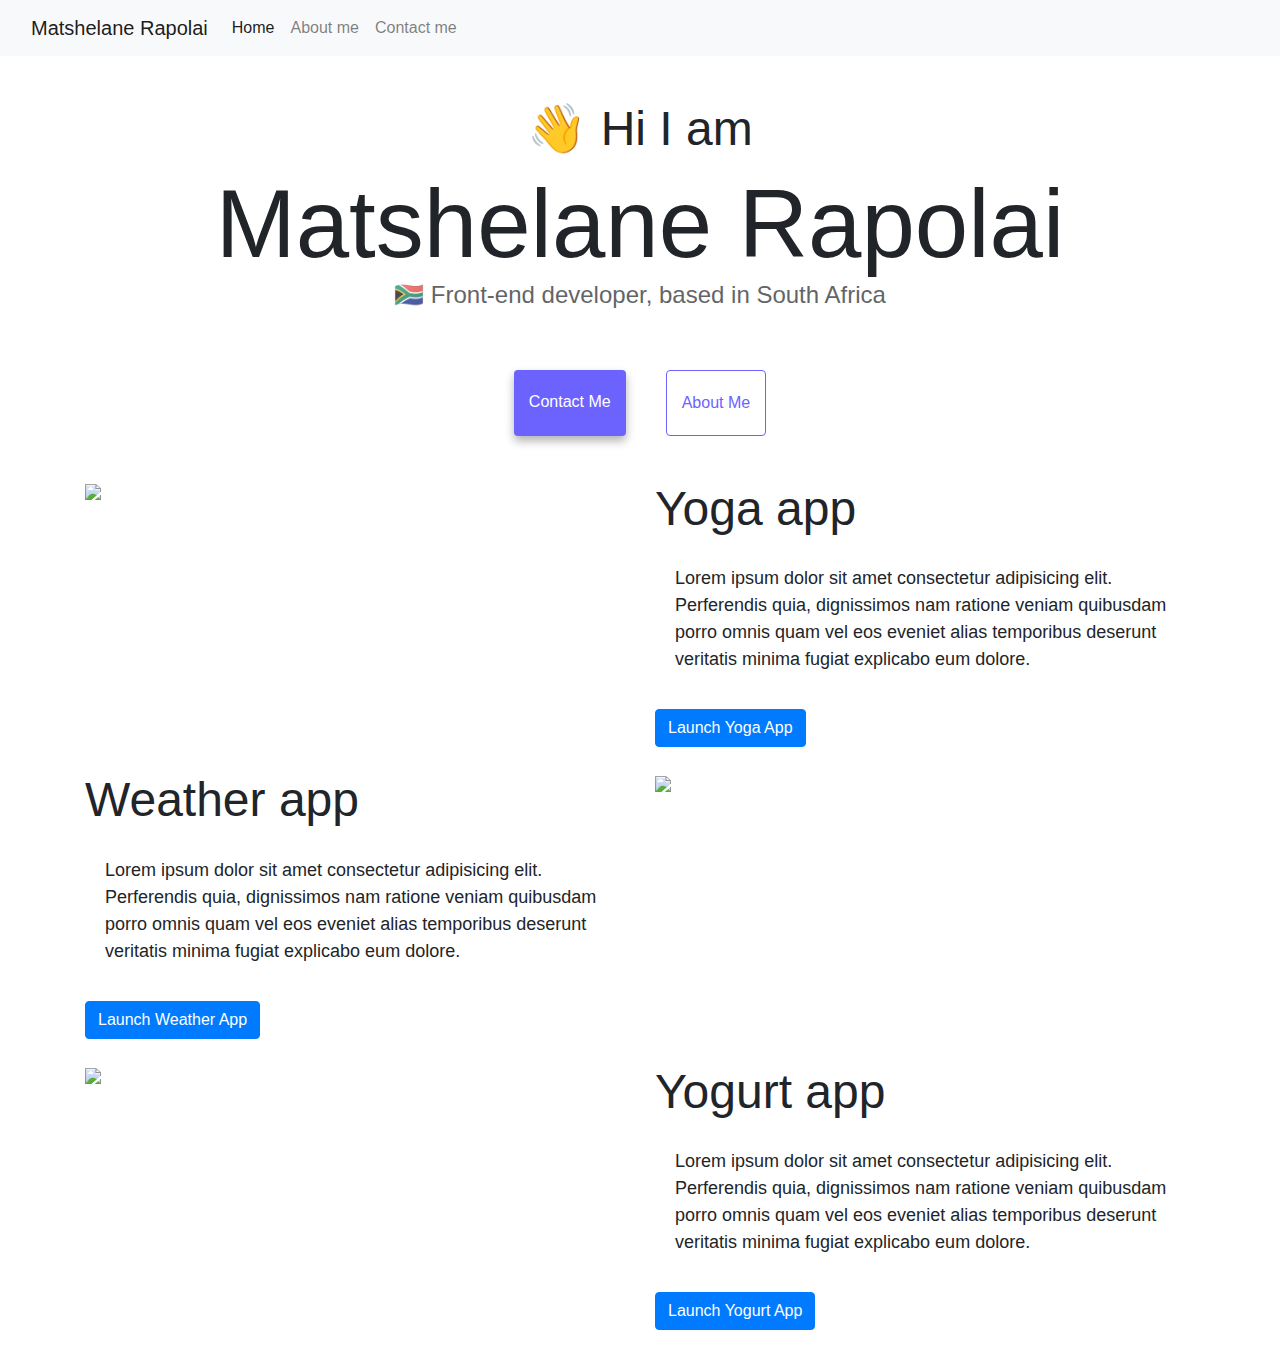
==== index.html @ caefaf89 "uploaded files" ====
<!DOCTYPE html>
<html lang="en">
  <head>
    <meta charset="UTF-8" />
    <meta http-equiv="X-UA-Compatible" content="IE=edge" />
    <meta name="viewport" content="width=device-width, initial-scale=1.0" />
    <link
      rel="stylesheet"
      href="https://cdn.jsdelivr.net/npm/bootstrap@4.0.0/dist/css/bootstrap.min.css"
      integrity="sha384-Gn5384xqQ1aoWXA+058RXPxPg6fy4IWvTNh0E263XmFcJlSAwiGgFAW/dAiS6JXm"
      crossorigin="anonymous"
    />
    <script
      src="https://cdn.jsdelivr.net/npm/bootstrap@5.3.3/dist/js/bootstrap.bundle.min.js"
      integrity="sha384-YvpcrYf0tY3lHB60NNkmXc5s9fDVZLESaAA55NDzOxhy9GkcIdslK1eN7N6jIeHz"
      crossorigin="anonymous"
    ></script>
    <title>Matshelane Rapolai</title>
    <link rel="stylesheet" href="style.css" />
  </head>
  <body>
    <nav class="navbar navbar-expand-lg navbar-light bg-light fixed-top">
      <div class="container-fluid">
        <a class="navbar-brand" href="#">Matshelane Rapolai</a>
        <button
          class="navbar-toggler"
          type="button"
          data-bs-toggle="collapse"
          data-bs-target="#navbarNav"
          aria-controls="navbarNav"
          aria-expanded="false"
          aria-label="Toggle navigation"
        >
          <span class="navbar-toggler-icon"></span>
        </button>
        <div class="collapse navbar-collapse" id="navbarNav">
          <ul class="navbar-nav">
            <li class="nav-item">
              <a class="nav-link active" aria-current="page" href="#">Home</a>
            </li>
            <li class="nav-item">
              <a class="nav-link" href="about.html">About me</a>
            </li>
            <li class="nav-item">
              <a class="nav-link" href="#">Contact me</a>
            </li>
          </ul>
        </div>
      </div>
    </nav>
    <div class="container-main">
      <h2 class="text-center">👋 Hi I am</h2>
      <h1 class="text-center">Matshelane Rapolai</h1>
      <h3 class="text-center">🇿🇦 Front-end developer, based in South Africa</h3>
      <div class="navigation-links">
        <a href="about.html#contact" class="contact-link">Contact me</a>
        <a href="about.html" class="about-link">About me</a>
      </div>
      <div class="container">
        <div class="row mb-4 mt-4">
          <div class="col-sm-6">
            <img src="images/yoga.png" class="img-fluid sm" />
          </div>
          <div class="col-sm-6">
            <h2>Yoga app</h2>
            <p>
              Lorem ipsum dolor sit amet consectetur adipisicing elit.
              Perferendis quia, dignissimos nam ratione veniam quibusdam porro
              omnis quam vel eos eveniet alias temporibus deserunt veritatis
              minima fugiat explicabo eum dolore.
            </p>
            <a href="#" class="primary-link"
              ><button type="button" class="btn btn-primary btn-center">
                Launch Yoga App
              </button></a
            >
          </div>
        </div>
        <div class="row mb-4 mt-4">
          <div class="col-sm-6">
            <h2>Weather app</h2>
            <p>
              Lorem ipsum dolor sit amet consectetur adipisicing elit.
              Perferendis quia, dignissimos nam ratione veniam quibusdam porro
              omnis quam vel eos eveniet alias temporibus deserunt veritatis
              minima fugiat explicabo eum dolore.
            </p>
            <a href="#" class="primary-link"
              ><button type="button" class="btn btn-primary btn-center">
                Launch Weather App
              </button></a
            >
          </div>
          <div class="col-sm-6">
            <img src="images/weather.png" class="img-fluid sm" />
          </div>
        </div>
        <div class="row mb-4 mt-4">
          <div class="col-sm-6">
            <img src="images/yogurt.png" class="img-fluid sm" />
          </div>
          <div class="col-sm-6">
            <h2>Yogurt app</h2>
            <p>
              Lorem ipsum dolor sit amet consectetur adipisicing elit.
              Perferendis quia, dignissimos nam ratione veniam quibusdam porro
              omnis quam vel eos eveniet alias temporibus deserunt veritatis
              minima fugiat explicabo eum dolore.
            </p>
            <a href="#" class="primary-link"
              ><button type="button" class="btn btn-primary btn-center">
                Launch Yogurt App
              </button></a
            >
          </div>
        </div>
      </div>
    </div>
  </body>
</html>
---- style.css ----
:root {
  --primary-color: #6c63ff;
  --secondary-color: #f5f2fe;
  --box-shadow: 0 5px 10px rgba(0, 0, 0, 0.3);
}

h1,
h3 {
  text-align: center;
  margin: 0;
}

h1 {
  font-size: 96px;
}

h2 {
  font-size: 48px;
}

h3 {
  font-size: 24px;
  opacity: 0.7;
}

p {
  padding: 20px;
  border-radius: 4px;
  font-size: 18px;
  line-height: 1.5;
}

.navigation-links {
  display: flex;
  margin-top: 40px;
  justify-content: center;
}

.navigation-links a {
  margin: 20px;
  border-radius: 4px;
  padding: 20px 15px;
  text-decoration: none;
  text-transform: capitalize;
}

.contact-link {
  background: var(--primary-color);
  box-shadow: var(--box-shadow);
  color: white;
}

.about-link {
  color: var(--primary-color);
  border: 1px solid var(--primary-color);
}

.homepage-link {
  color: var(--primary-color);
  text-align: center;
  display: block;
}

.about-paragraphs {
  display: flex;
  margin: 30px 0;
}

.about-paragraphs p {
  margin: 10px;
}

.email-link {
  display: flex;
  justify-content: center;
  color: var(--primary-color);
  font-size: 28px;
  text-decoration: none;
}

.email-link:hover {
  text-decoration: underline;
}
.container-main {
  margin-top: 100px;
}
.navbar-collapse {
  flex-basis: 100%;
  flex-grow: 1;
}
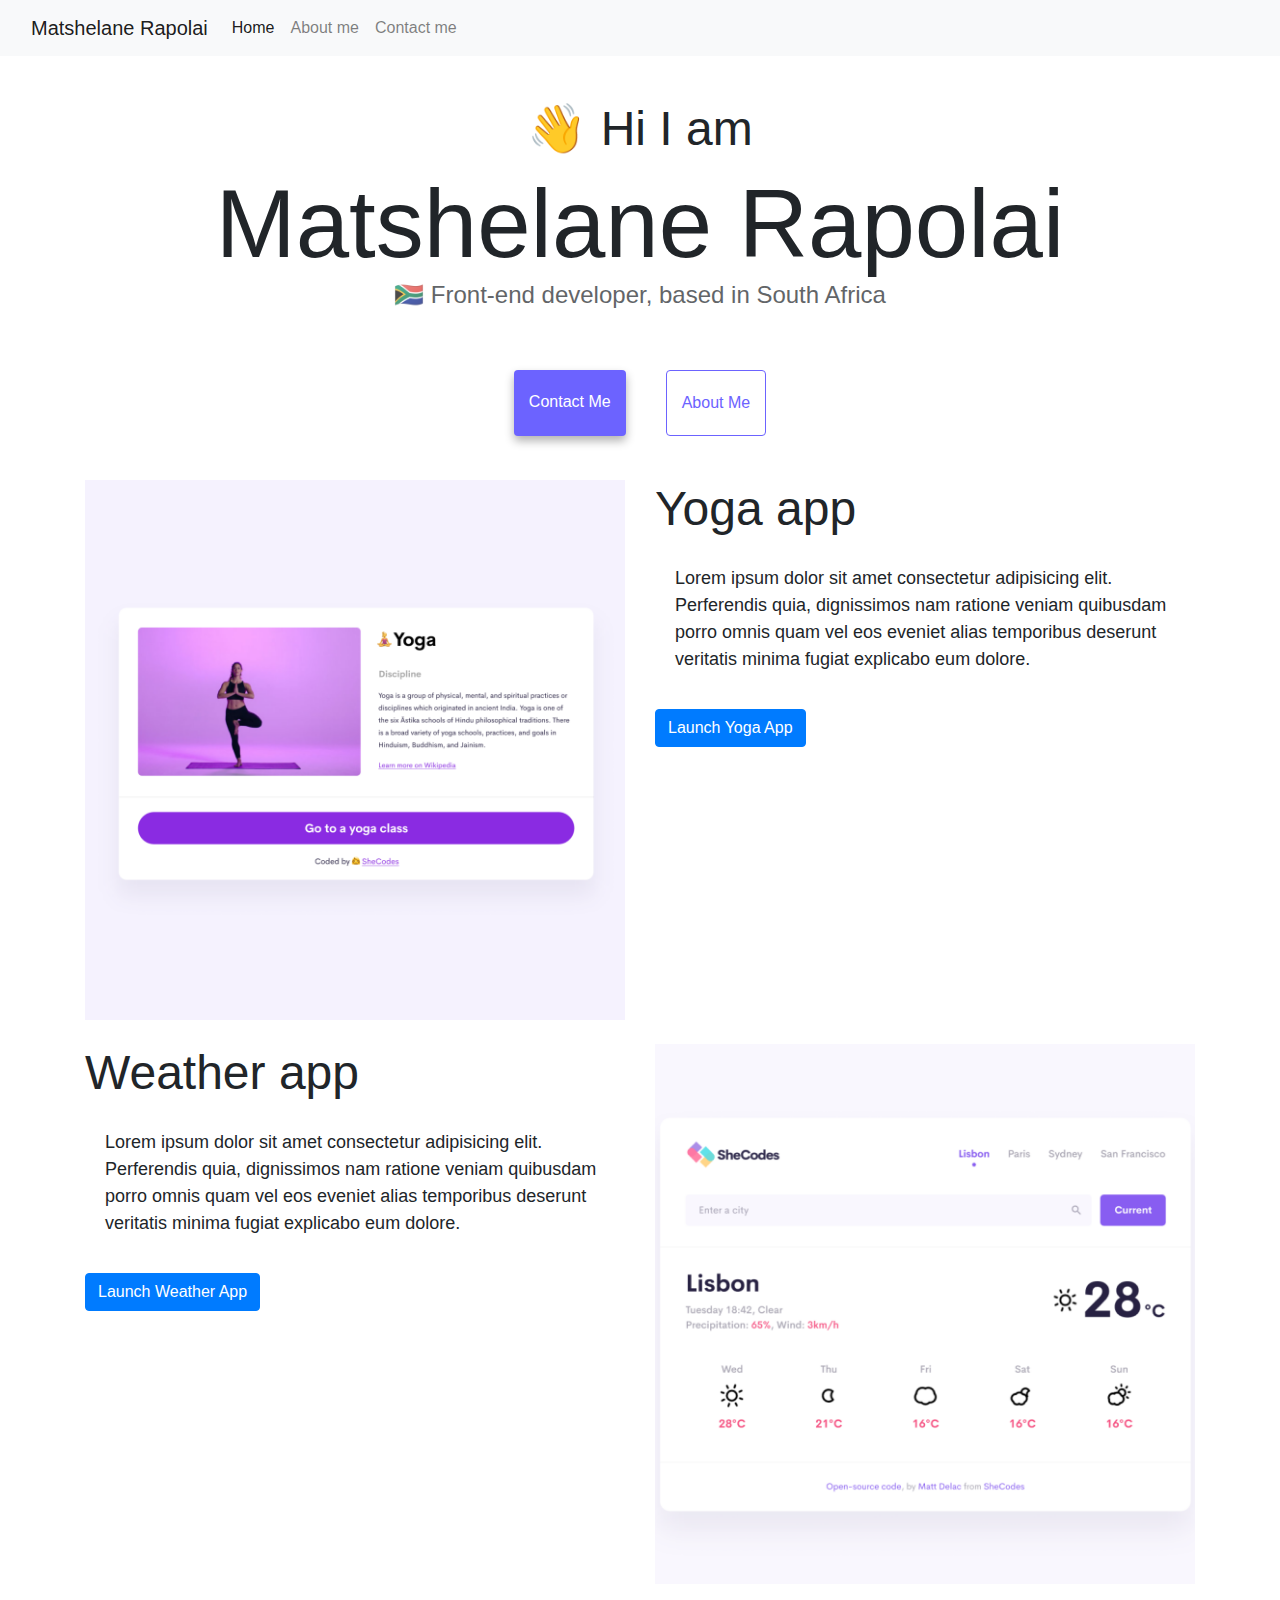
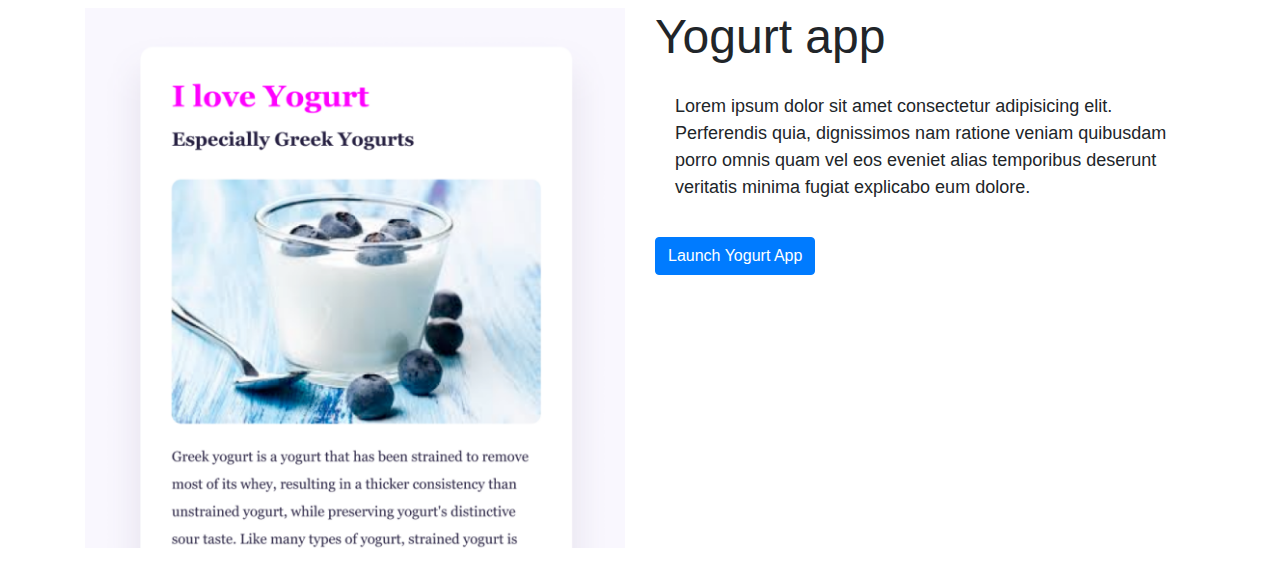
==== commit cdd68ed7: "updated links and css" ====
--- a/index.html
+++ b/index.html
@@ -59,7 +59,7 @@
       <div class="container">
         <div class="row mb-4 mt-4">
           <div class="col-sm-6">
-            <img src="images/yoga.png" class="img-fluid sm" />
+            <img src="yoga.png" class="img-fluid sm" />
           </div>
           <div class="col-sm-6">
             <h2>Yoga app</h2>
@@ -69,8 +69,8 @@
               omnis quam vel eos eveniet alias temporibus deserunt veritatis
               minima fugiat explicabo eum dolore.
             </p>
-            <a href="#" class="primary-link"
-              ><button type="button" class="btn btn-primary btn-center">
+            <a href="#"
+              ><button type="button" class="btn btn-primary btn-center" class="yoga">
                 Launch Yoga App
               </button></a
             >
@@ -86,18 +86,18 @@
               minima fugiat explicabo eum dolore.
             </p>
             <a href="#" class="primary-link"
-              ><button type="button" class="btn btn-primary btn-center">
+              ><button type="button" class="btn btn-primary btn-center" class="weather">
                 Launch Weather App
               </button></a
             >
           </div>
           <div class="col-sm-6">
-            <img src="images/weather.png" class="img-fluid sm" />
+            <img src="weather.png" class="img-fluid sm" />
           </div>
         </div>
         <div class="row mb-4 mt-4">
           <div class="col-sm-6">
-            <img src="images/yogurt.png" class="img-fluid sm" />
+            <img src="yogurt.png" class="img-fluid sm" />
           </div>
           <div class="col-sm-6">
             <h2>Yogurt app</h2>
@@ -108,7 +108,7 @@
               minima fugiat explicabo eum dolore.
             </p>
             <a href="#" class="primary-link"
-              ><button type="button" class="btn btn-primary btn-center">
+              ><button type="button" class="btn btn-primary btn-center" class="yogurt">
                 Launch Yogurt App
               </button></a
             >
--- a/style.css
+++ b/style.css
@@ -54,6 +54,18 @@
   color: var(--primary-color);
   border: 1px solid var(--primary-color);
 }
+.yoga {
+  background: var(--primary-color);
+  box-shadow: var(--box-shadow);
+  color: white;}
+.weather {
+  background: var(--primary-color);
+  box-shadow: var(--box-shadow);
+  color: white;}
+.yogurt {
+  background: var(--primary-color);
+  box-shadow: var(--box-shadow);
+  color: white;}
 
 .homepage-link {
   color: var(--primary-color);
